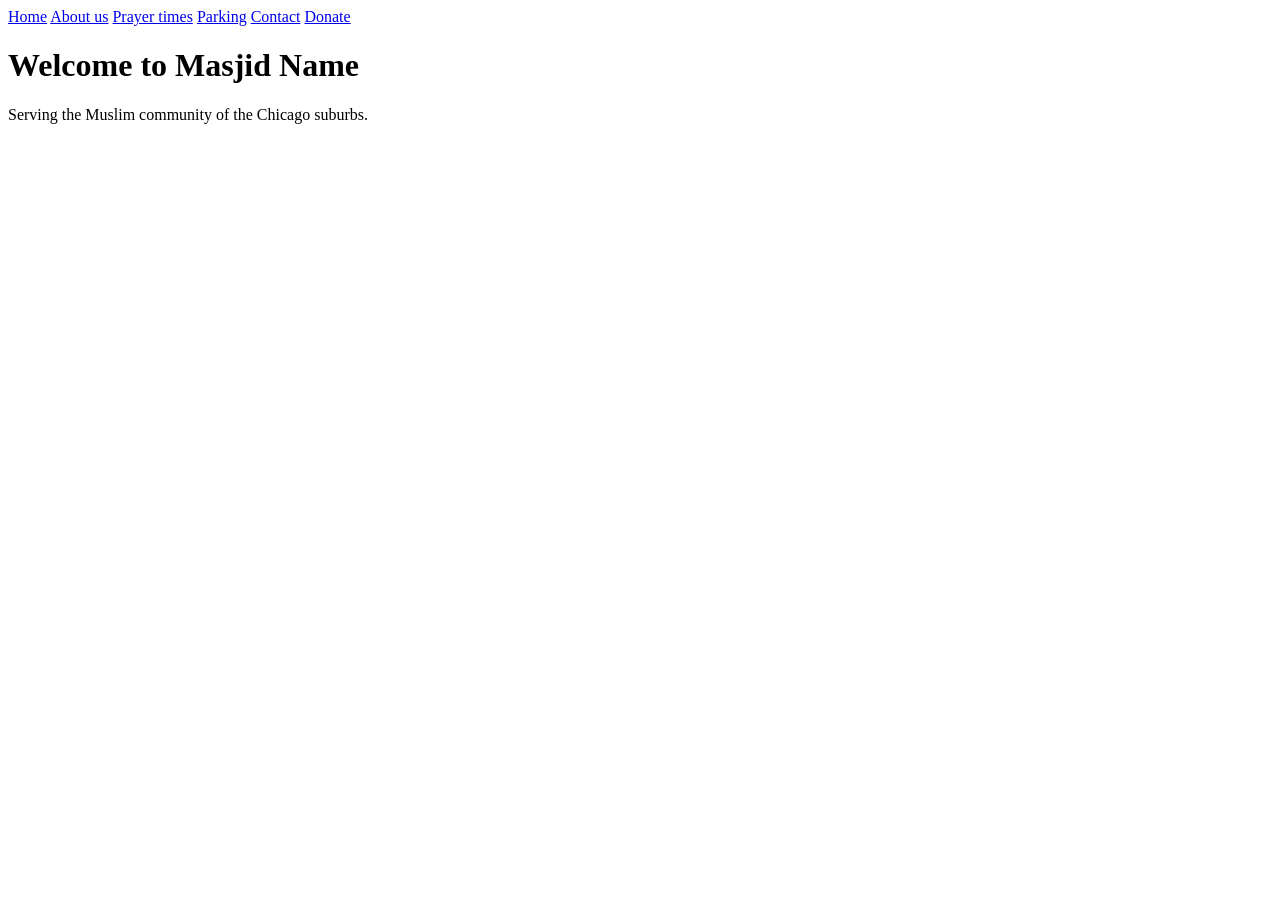
==== index.html @ 1bb38062 "website 1.0" ====
<!DOCTYPE html>
<html lang="en">
<head>
  <meta charset="UTF-8">
  <title>Masjid Name – Home</title>
  <link rel="stylesheet" href="styles.css">
</head>
<body>
  <!-- same header/nav as above -->
  <header>
    <nav>
      <a href="index.html">Home</a>
      <a href="about.html">About us</a>
      <a href="prayer-times.html">Prayer times</a>
      <a href="parking.html">Parking</a>
      <a href="contact.html">Contact</a>
      <a href="donate.html">Donate</a>
    </nav>
  </header>

  <main>
    <h1>Welcome to Masjid Name</h1>
    <p>Serving the Muslim community of the Chicago suburbs.</p>
  </main>
</body>
</html>
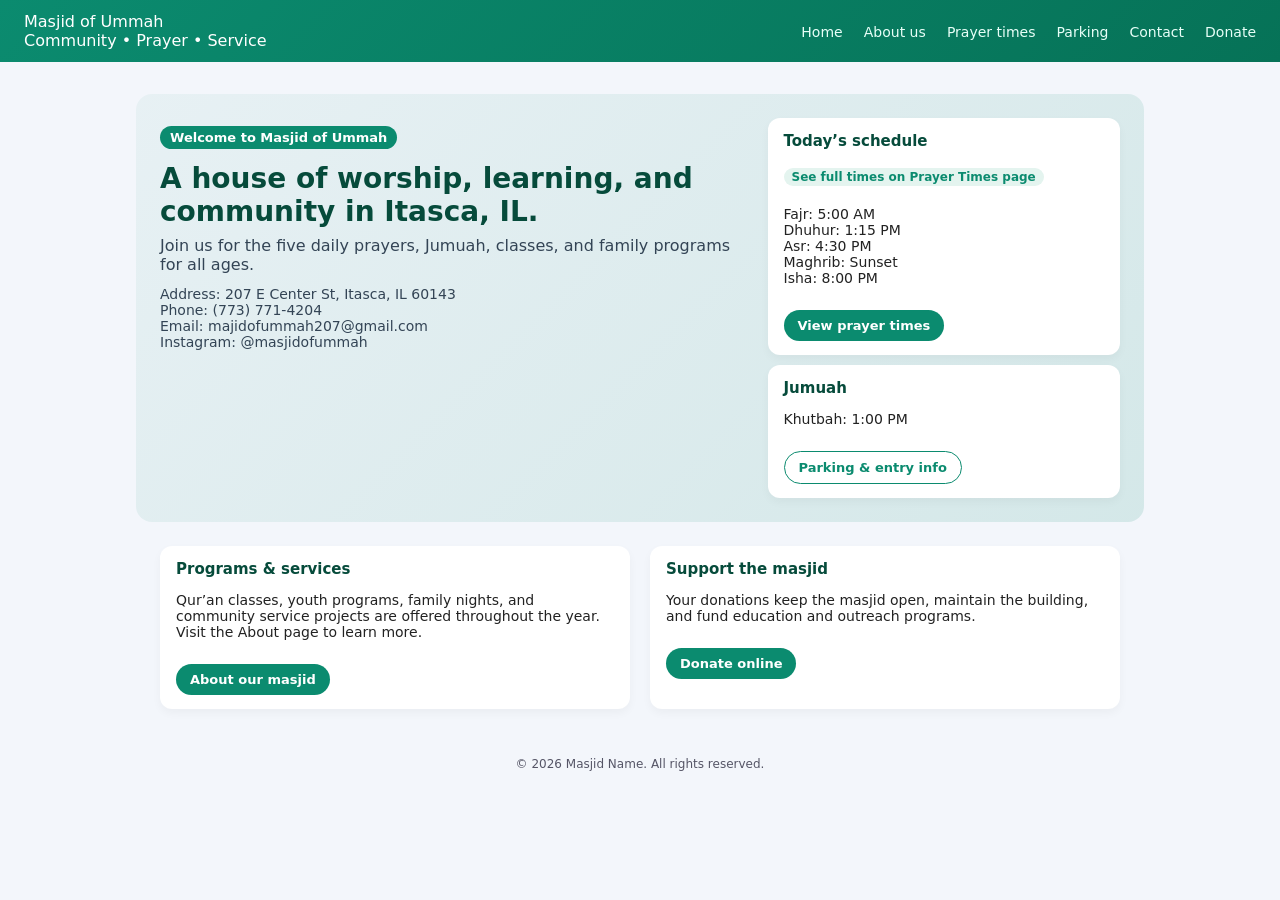
==== commit 57a2591b: "edited logo" ====
--- a/index.html
+++ b/index.html
@@ -4,23 +4,237 @@
   <meta charset="UTF-8">
   <title>Masjid Name – Home</title>
   <link rel="stylesheet" href="styles.css">
+  <style>
+    body {
+      margin: 0;
+      font-family: system-ui, -apple-system, BlinkMacSystemFont, "Segoe UI", sans-serif;
+      background: #f3f6fb;
+      color: #222;
+    }
+    header {
+      background: linear-gradient(135deg, #0b8b6f, #067257);
+      color: #fff;
+      padding: 12px 24px;
+      display: flex;
+      align-items: center;
+      justify-content: space-between;
+    }
+    .logo-area {
+      display: flex;
+      align-items: center;
+      gap: 12px;
+    }
+    .logo-circle {
+      width: 40px;
+      height: 40px;
+      border-radius: 50%;
+      border: 2px solid #fff;
+      display: flex;
+      align-items: center;
+      justify-content: center;
+      font-weight: 700;
+      font-size: 18px;
+      background: rgba(255,255,255,0.15);
+    }
+    .logo-text {
+      display: flex;
+      flex-direction: column;
+      line-height: 1.2;
+    }
+    .logo-text span:first-child {
+      font-weight: 700;
+      font-size: 18px;
+    }
+    nav a {
+      color: #e8fff8;
+      text-decoration: none;
+      margin-left: 16px;
+      font-size: 14px;
+      font-weight: 500;
+    }
+    nav a:hover {
+      text-decoration: underline;
+    }
+    .hero {
+      max-width: 960px;
+      margin: 32px auto 24px;
+      padding: 24px;
+      border-radius: 16px;
+      background: linear-gradient(135deg, #0b8b6f0d, #0b8b6f22);
+      display: grid;
+      grid-template-columns: minmax(0, 2fr) minmax(0, 1.2fr);
+      gap: 20px;
+    }
+    .hero-title {
+      font-size: 28px;
+      margin: 0 0 8px;
+      color: #064b3b;
+    }
+    .hero-subtitle {
+      margin: 0 0 12px;
+      font-size: 16px;
+      color: #345;
+    }
+    .hero-highlight {
+      display: inline-block;
+      margin-top: 8px;
+      padding: 4px 10px;
+      border-radius: 999px;
+      background: #0b8b6f;
+      color: #fff;
+      font-size: 13px;
+      font-weight: 600;
+    }
+    .hero-info {
+      font-size: 14px;
+      margin-top: 10px;
+      color: #345;
+    }
+    .hero-grid {
+      display: grid;
+      gap: 10px;
+    }
+    .card {
+      border-radius: 12px;
+      padding: 14px 16px;
+      background: #fff;
+      box-shadow: 0 4px 10px rgba(0,0,0,0.04);
+      font-size: 14px;
+    }
+    .card h2 {
+      font-size: 15px;
+      margin: 0 0 6px;
+      color: #064b3b;
+    }
+    .pill {
+      display: inline-block;
+      padding: 2px 8px;
+      border-radius: 999px;
+      background: #e4f4ef;
+      color: #0b8b6f;
+      font-size: 12px;
+      font-weight: 600;
+    }
+    .two-col {
+      max-width: 960px;
+      margin: 0 auto 32px;
+      display: grid;
+      grid-template-columns: repeat(auto-fit, minmax(260px, 1fr));
+      gap: 20px;
+      padding: 0 24px;
+    }
+    .link-button {
+      display: inline-block;
+      margin-top: 10px;
+      padding: 8px 14px;
+      border-radius: 999px;
+      background: #0b8b6f;
+      color: #fff;
+      text-decoration: none;
+      font-size: 13px;
+      font-weight: 600;
+    }
+    .link-button.secondary {
+      background: #fff;
+      color: #0b8b6f;
+      border: 1px solid #0b8b6f;
+    }
+    footer {
+      text-align: center;
+      padding: 16px 24px 24px;
+      font-size: 12px;
+      color: #556;
+    }
+    @media (max-width: 720px) {
+      .hero {
+        grid-template-columns: 1fr;
+      }
+      nav {
+        display: flex;
+        flex-wrap: wrap;
+        justify-content: flex-end;
+      }
+      nav a {
+        margin: 4px 0 0 12px;
+      }
+    }
+  </style>
 </head>
 <body>
-  <!-- same header/nav as above -->
-  <header>
-    <nav>
-      <a href="index.html">Home</a>
-      <a href="about.html">About us</a>
-      <a href="prayer-times.html">Prayer times</a>
-      <a href="parking.html">Parking</a>
-      <a href="contact.html">Contact</a>
-      <a href="donate.html">Donate</a>
-    </nav>
-  </header>
-
-  <main>
-    <h1>Welcome to Masjid Name</h1>
-    <p>Serving the Muslim community of the Chicago suburbs.</p>
-  </main>
+  <header class="site-header">
+  <div class="site-branding">
+    <!-- Optional: logo image above the name -->
+    <!-- <img src="masjid-of-ummah-logo.png" alt="Masjid of Ummah" class="site-logo-large"> -->
+
+    <div class="site-name">Masjid of Ummah</div>
+    <div class="site-tagline">Community • Prayer • Service</div>
+  </div>
+
+  <nav class="main-nav">
+    <a href="index.html">Home</a>
+    <a href="about.html">About us</a>
+    <a href="prayer-times.html">Prayer times</a>
+    <a href="parking.html">Parking</a>
+    <a href="contact.html">Contact</a>
+    <a href="donate.html">Donate</a>
+  </nav>
+</header>
+
+  <section class="hero">
+    <div>
+      <p class="hero-highlight">Welcome to Masjid of Ummah</p>
+      <h1 class="hero-title">A house of worship, learning, and community in Itasca, IL.</h1>
+      <p class="hero-subtitle">
+        Join us for the five daily prayers, Jumuah, classes, and family programs for all ages.
+      </p>
+      <p class="hero-info">
+        Address: 207 E Center St, Itasca, IL 60143<br>
+        Phone: (773) 771-4204<br>
+        Email: majidofummah207@gmail.com<br>
+        Instagram: @masjidofummah
+      </p>
+    </div>
+
+    <div class="hero-grid">
+      <div class="card">
+        <h2>Today’s schedule</h2>
+        <p class="pill">See full times on Prayer Times page</p>
+        <p style="margin-top:8px;">Fajr: 5:00 AM<br>Dhuhur: 1:15 PM<br>Asr: 4:30 PM<br>Maghrib: Sunset<br>Isha: 8:00 PM</p>
+        <a href="prayer-times.html" class="link-button">View prayer times</a>
+      </div>
+      <div class="card">
+        <h2>Jumuah</h2>
+        <p>Khutbah: 1:00 PM</p>
+        <a href="parking.html" class="link-button secondary">Parking & entry info</a>
+      </div>
+    </div>
+  </section>
+
+  <section class="two-col">
+    <div class="card">
+      <h2>Programs & services</h2>
+      <p>
+        Qur’an classes, youth programs, family nights, and community service projects
+        are offered throughout the year. Visit the About page to learn more.
+      </p>
+      <a href="about.html" class="link-button">About our masjid</a>
+    </div>
+    <div class="card">
+      <h2>Support the masjid</h2>
+      <p>
+        Your donations keep the masjid open, maintain the building, and fund education
+        and outreach programs.
+      </p>
+      <a href="donate.html" class="link-button">Donate online</a>
+    </div>
+  </section>
+
+  <footer>
+    © <span id="year"></span> Masjid Name. All rights reserved.
+  </footer>
+
+  <script>
+    document.getElementById('year').textContent = new Date().getFullYear();
+  </script>
 </body>
 </html>
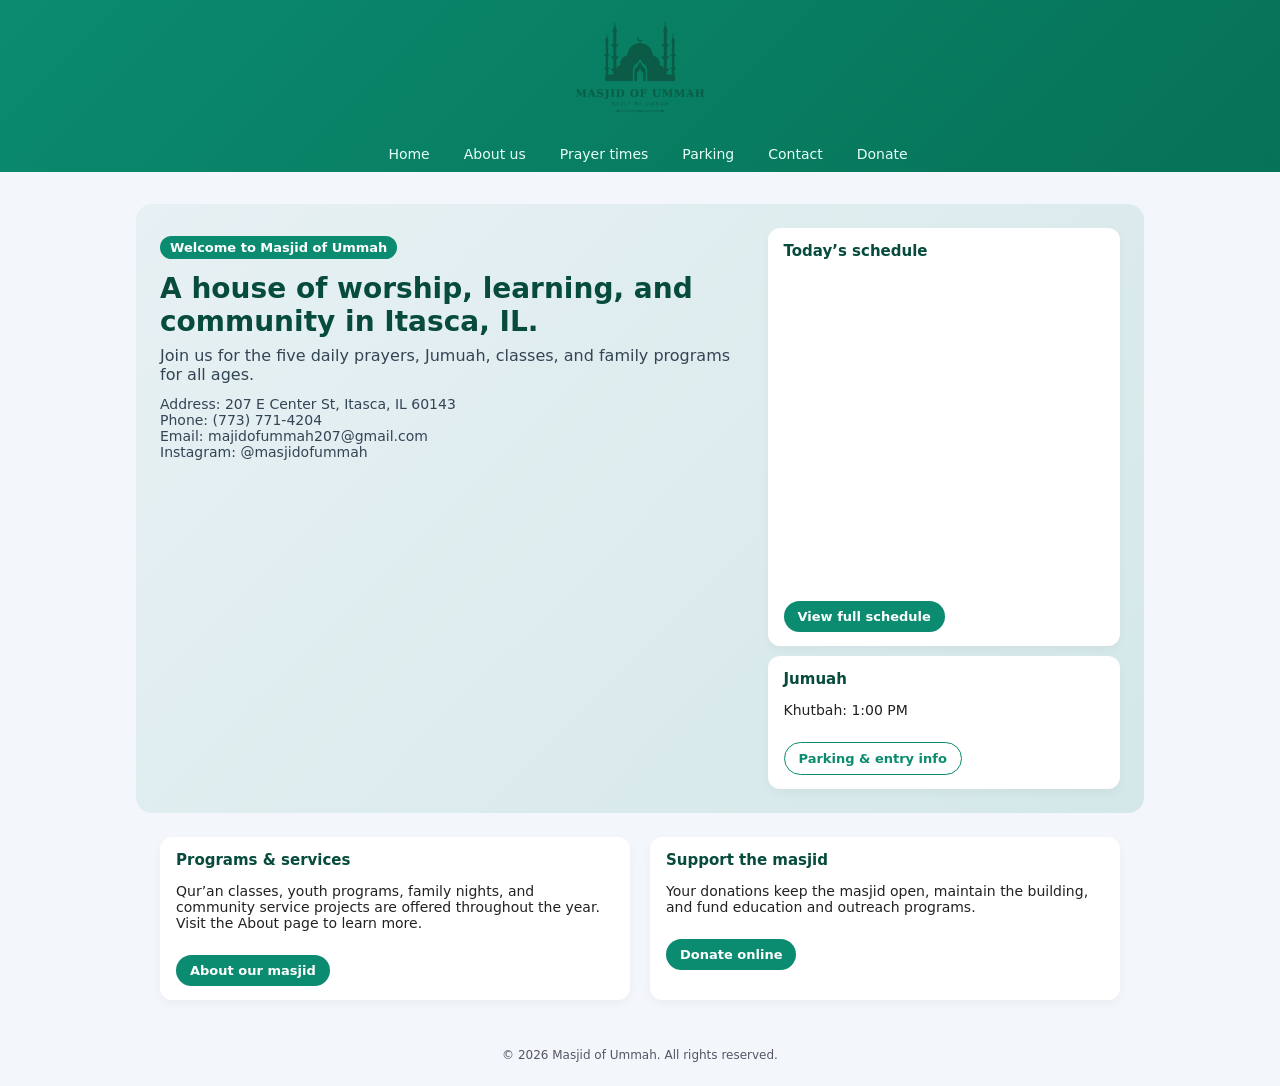
==== commit 2b174249: "added logo and prayer times" ====
--- a/index.html
+++ b/index.html
@@ -2,8 +2,7 @@
 <html lang="en">
 <head>
   <meta charset="UTF-8">
-  <title>Masjid Name – Home</title>
-  <link rel="stylesheet" href="styles.css">
+  <title>Masjid of Ummah – Home</title>
   <style>
     body {
       margin: 0;
@@ -11,50 +10,62 @@
       background: #f3f6fb;
       color: #222;
     }
-    header {
+
+    .site-header {
       background: linear-gradient(135deg, #0b8b6f, #067257);
       color: #fff;
-      padding: 12px 24px;
-      display: flex;
-      align-items: center;
-      justify-content: space-between;
-    }
-    .logo-area {
-      display: flex;
-      align-items: center;
-      gap: 12px;
-    }
-    .logo-circle {
-      width: 40px;
-      height: 40px;
-      border-radius: 50%;
-      border: 2px solid #fff;
-      display: flex;
-      align-items: center;
-      justify-content: center;
-      font-weight: 700;
-      font-size: 18px;
-      background: rgba(255,255,255,0.15);
-    }
-    .logo-text {
+      padding: 18px 24px 10px;
+      text-align: center;
+    }
+
+    .site-branding {
       display: flex;
       flex-direction: column;
-      line-height: 1.2;
-    }
-    .logo-text span:first-child {
-      font-weight: 700;
-      font-size: 18px;
-    }
-    nav a {
+      align-items: center;
+      gap: 4px;
+    }
+
+    .site-logo-large {
+      /* Adjusted height so the new logo fits nicely without being too huge */
+      height: 110px; 
+      width: auto;
+      margin-bottom: 6px;
+    }
+
+    /* We keep this hidden visually but screen readers can still read it */
+    .sr-only {
+      position: absolute;
+      width: 1px;
+      height: 1px;
+      padding: 0;
+      margin: -1px;
+      overflow: hidden;
+      clip: rect(0, 0, 0, 0);
+      border: 0;
+    }
+
+    .main-nav {
+      margin-top: 12px;
+      display: flex;
+      flex-wrap: wrap;
+      justify-content: center;
+      gap: 18px;
+      font-size: 14px;
+      font-weight: 500;
+    }
+
+    .main-nav a {
       color: #e8fff8;
       text-decoration: none;
       margin-left: 16px;
       font-size: 14px;
       font-weight: 500;
     }
-    nav a:hover {
+
+    .main-nav a:hover {
       text-decoration: underline;
     }
+
     .hero {
       max-width: 960px;
       margin: 32px auto 24px;
@@ -105,15 +116,6 @@
       font-size: 15px;
       margin: 0 0 6px;
       color: #064b3b;
-    }
-    .pill {
-      display: inline-block;
-      padding: 2px 8px;
-      border-radius: 999px;
-      background: #e4f4ef;
-      color: #0b8b6f;
-      font-size: 12px;
-      font-weight: 600;
     }
     .two-col {
       max-width: 960px;
@@ -149,36 +151,38 @@
       .hero {
         grid-template-columns: 1fr;
       }
-      nav {
-        display: flex;
-        flex-wrap: wrap;
-        justify-content: flex-end;
+      .main-nav {
+        gap: 12px;
       }
-      nav a {
-        margin: 4px 0 0 12px;
-      }
+    }
+
+    .prayer-times-widget {
+      margin-top: 8px;
     }
   </style>
 </head>
 <body>
   <header class="site-header">
-  <div class="site-branding">
-    <!-- Optional: logo image above the name -->
-    <!-- <img src="masjid-of-ummah-logo.png" alt="Masjid of Ummah" class="site-logo-large"> -->
-
-    <div class="site-name">Masjid of Ummah</div>
-    <div class="site-tagline">Community • Prayer • Service</div>
-  </div>
-
-  <nav class="main-nav">
-    <a href="index.html">Home</a>
-    <a href="about.html">About us</a>
-    <a href="prayer-times.html">Prayer times</a>
-    <a href="parking.html">Parking</a>
-    <a href="contact.html">Contact</a>
-    <a href="donate.html">Donate</a>
-  </nav>
-</header>
+    <div class="site-branding">
+      <!-- The new Version 7 Logo -->
+      <img src="logo.png" alt="Masjid of Ummah - Built By Ummah" class="site-logo-large">
+      
+      <!-- We hide the text visually since it is in the image, but keep it in HTML for screen readers/SEO -->
+      <div class="sr-only">
+        <h1>Masjid of Ummah</h1>
+        <p>Built By Ummah</p>
+      </div>
+    </div>
+
+    <nav class="main-nav">
+      <a href="index.html">Home</a>
+      <a href="about.html">About us</a>
+      <a href="prayer-times.html">Prayer times</a>
+      <a href="parking.html">Parking</a>
+      <a href="contact.html">Contact</a>
+      <a href="donate.html">Donate</a>
+    </nav>
+  </header>
 
   <section class="hero">
     <div>
@@ -198,10 +202,20 @@
     <div class="hero-grid">
       <div class="card">
         <h2>Today’s schedule</h2>
-        <p class="pill">See full times on Prayer Times page</p>
-        <p style="margin-top:8px;">Fajr: 5:00 AM<br>Dhuhur: 1:15 PM<br>Asr: 4:30 PM<br>Maghrib: Sunset<br>Isha: 8:00 PM</p>
-        <a href="prayer-times.html" class="link-button">View prayer times</a>
+
+        <div class="prayer-times-widget">
+          <iframe
+            src="https://timing.athanplus.com/masjid/widgets/embed?theme=1&masjid_id=PAPybNdJ&khutbah=1:00PM"
+            width="100%"
+            height="320"
+            frameborder="0"
+            allowtransparency="true">
+          </iframe>
+        </div>
+
+        <a href="prayer-times.html" class="link-button">View full schedule</a>
       </div>
+
       <div class="card">
         <h2>Jumuah</h2>
         <p>Khutbah: 1:00 PM</p>
@@ -230,7 +244,7 @@
   </section>
 
   <footer>
-    © <span id="year"></span> Masjid Name. All rights reserved.
+    © <span id="year"></span> Masjid of Ummah. All rights reserved.
   </footer>
 
   <script>
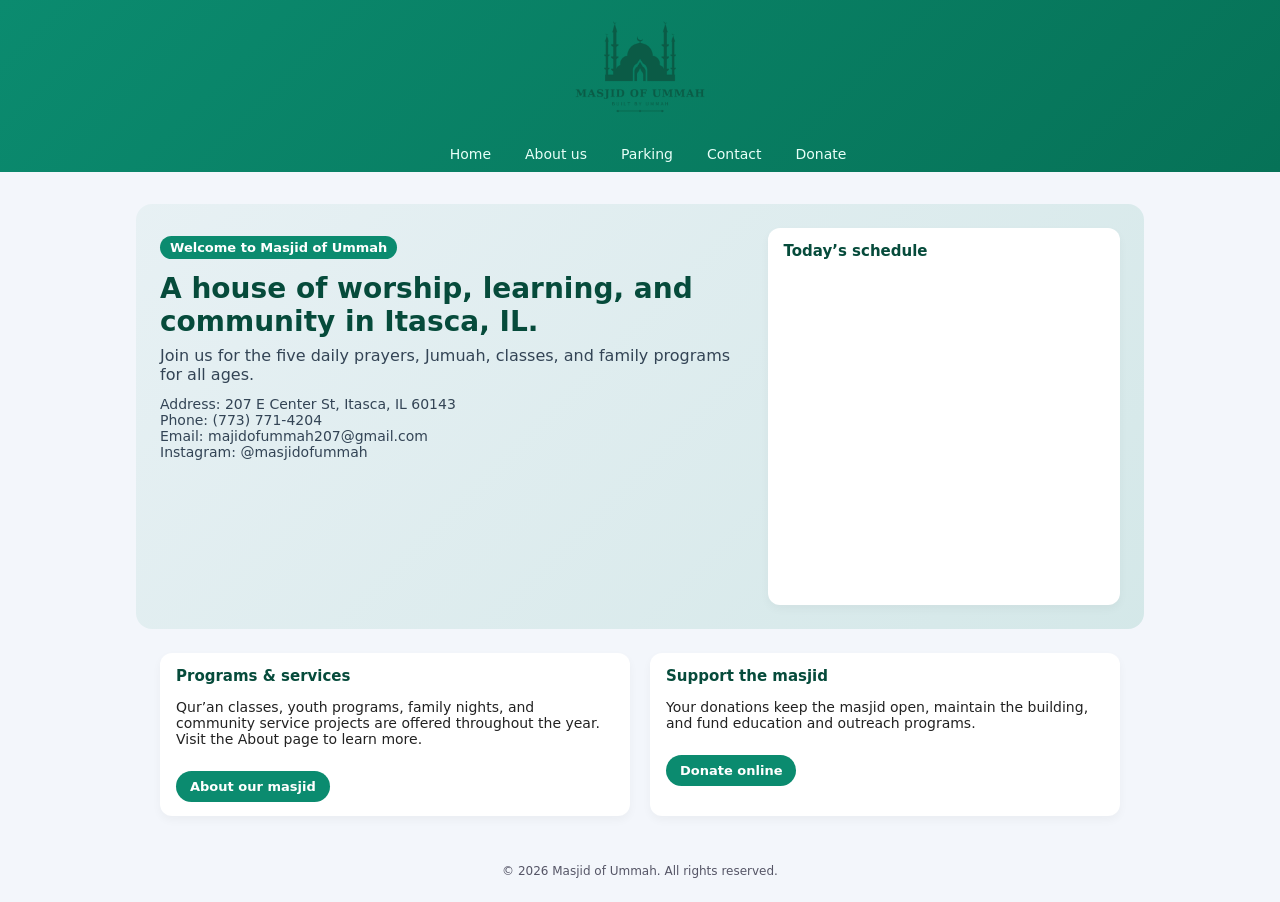
==== commit f8b325fc: "donate page added" ====
--- a/index.html
+++ b/index.html
@@ -3,6 +3,8 @@
 <head>
   <meta charset="UTF-8">
   <title>Masjid of Ummah – Home</title>
+  <link rel="icon" type="image/x-icon" href="favicon.ico">
+  <link rel="stylesheet" href="styles.css">
   <style>
     body {
       margin: 0;
@@ -177,7 +179,7 @@
     <nav class="main-nav">
       <a href="index.html">Home</a>
       <a href="about.html">About us</a>
-      <a href="prayer-times.html">Prayer times</a>
+      <!-- <a href="ramadan.html">PRamadan</a> -->
       <a href="parking.html">Parking</a>
       <a href="contact.html">Contact</a>
       <a href="donate.html">Donate</a>
@@ -213,14 +215,6 @@
           </iframe>
         </div>
 
-        <a href="prayer-times.html" class="link-button">View full schedule</a>
-      </div>
-
-      <div class="card">
-        <h2>Jumuah</h2>
-        <p>Khutbah: 1:00 PM</p>
-        <a href="parking.html" class="link-button secondary">Parking & entry info</a>
-      </div>
     </div>
   </section>
 
--- a/styles.css
+++ b/styles.css
@@ -0,0 +1,191 @@
+/* =========================================
+   GLOBAL STYLES
+   ========================================= */
+body {
+  margin: 0;
+  font-family: system-ui, -apple-system, BlinkMacSystemFont, "Segoe UI", sans-serif;
+  background: #f3f6fb;
+  color: #222;
+}
+
+/* Added for SEO & Screen Readers (hides text visually since the logo has the text drawn in) */
+.sr-only {
+  position: absolute;
+  width: 1px;
+  height: 1px;
+  padding: 0;
+  margin: -1px;
+  overflow: hidden;
+  clip: rect(0, 0, 0, 0);
+  border: 0;
+}
+
+/* =========================================
+   HEADER & NAVIGATION
+   ========================================= */
+.site-header {
+  background: linear-gradient(135deg, #0b8b6f, #067257);
+  color: #fff;
+  padding: 18px 24px 10px;
+  text-align: center;
+}
+
+.site-branding {
+  display: flex;
+  flex-direction: column;
+  align-items: center;
+  gap: 4px;
+}
+
+.site-logo-large {
+  height: 110px;
+  width: auto;
+  margin-bottom: 6px;
+}
+
+.main-nav {
+  margin-top: 12px;
+  display: flex;
+  flex-wrap: wrap;
+  justify-content: center;
+  gap: 18px;
+  font-size: 14px;
+  font-weight: 500;
+}
+
+.main-nav a {
+  color: #e8fff8;
+  text-decoration: none;
+}
+
+.main-nav a:hover {
+  text-decoration: underline;
+}
+
+/* =========================================
+   MAIN LAYOUT & COMPONENTS
+   ========================================= */
+.page {
+  max-width: 960px;
+  margin: 32px auto;
+  padding: 0 24px;
+}
+
+.hero {
+  max-width: 960px;
+  margin: 32px auto 24px;
+  padding: 24px;
+  border-radius: 16px;
+  background: linear-gradient(135deg, #0b8b6f0d, #0b8b6f22);
+  display: grid;
+  grid-template-columns: minmax(0, 2fr) minmax(0, 1.2fr);
+  gap: 20px;
+}
+
+.hero-title {
+  font-size: 28px;
+  margin: 0 0 8px;
+  color: #064b3b;
+}
+
+.hero-subtitle {
+  margin: 0 0 12px;
+  font-size: 16px;
+  color: #345;
+}
+
+.hero-highlight {
+  display: inline-block;
+  margin-top: 8px;
+  padding: 4px 10px;
+  border-radius: 999px;
+  background: #0b8b6f;
+  color: #fff;
+  font-size: 13px;
+  font-weight: 600;
+}
+
+.hero-info {
+  font-size: 14px;
+  margin-top: 10px;
+  color: #345;
+}
+
+.hero-grid {
+  display: grid;
+  gap: 10px;
+}
+
+.card {
+  border-radius: 12px;
+  padding: 14px 16px;
+  background: #fff;
+  box-shadow: 0 4px 10px rgba(0, 0, 0, 0.04);
+  font-size: 14px;
+}
+
+.card h2 {
+  font-size: 15px;
+  margin: 0 0 6px;
+  color: #064b3b;
+}
+
+.two-col {
+  max-width: 960px;
+  margin: 0 auto 32px;
+  display: grid;
+  grid-template-columns: repeat(auto-fit, minmax(260px, 1fr));
+  gap: 20px;
+  padding: 0 24px;
+}
+
+.link-button {
+  display: inline-block;
+  margin-top: 10px;
+  padding: 8px 14px;
+  border-radius: 999px;
+  background: #0b8b6f;
+  color: #fff;
+  text-decoration: none;
+  font-size: 13px;
+  font-weight: 600;
+}
+
+.link-button.secondary {
+  background: #fff;
+  color: #0b8b6f;
+  border: 1px solid #0b8b6f;
+}
+
+.pill {
+  display: inline-block;
+  padding: 2px 8px;
+  border-radius: 999px;
+  background: #e4f4ef;
+  color: #0b8b6f;
+  font-size: 12px;
+  font-weight: 600;
+}
+
+.prayer-times-widget {
+  margin-top: 8px;
+}
+
+footer {
+  text-align: center;
+  padding: 16px 24px 24px;
+  font-size: 12px;
+  color: #556;
+}
+
+/* =========================================
+   RESPONSIVE (MOBILE)
+   ========================================= */
+@media (max-width: 720px) {
+  .hero {
+    grid-template-columns: 1fr;
+  }
+  .main-nav {
+    gap: 12px;
+  }
+}
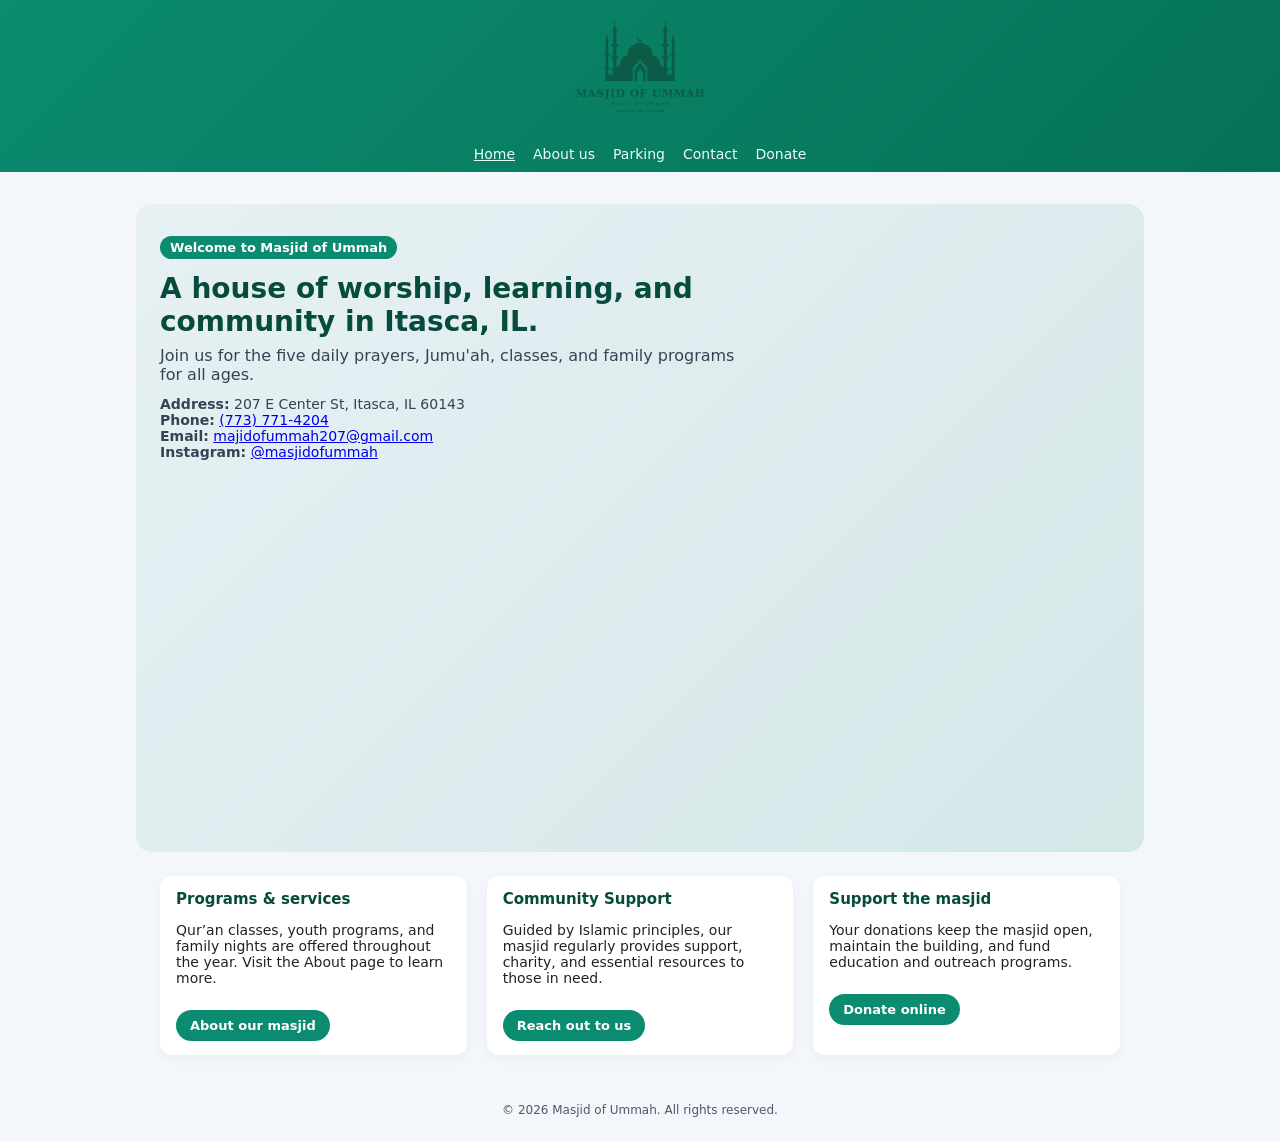
==== commit 9492b869: "edited the prayer times" ====
--- a/index.html
+++ b/index.html
@@ -3,173 +3,13 @@
 <head>
   <meta charset="UTF-8">
   <title>Masjid of Ummah – Home</title>
-  <link rel="icon" type="image/x-icon" href="favicon.ico">
-  <link rel="stylesheet" href="styles.css">
-  <style>
-    body {
-      margin: 0;
-      font-family: system-ui, -apple-system, BlinkMacSystemFont, "Segoe UI", sans-serif;
-      background: #f3f6fb;
-      color: #222;
-    }
-
-    .site-header {
-      background: linear-gradient(135deg, #0b8b6f, #067257);
-      color: #fff;
-      padding: 18px 24px 10px;
-      text-align: center;
-    }
-
-    .site-branding {
-      display: flex;
-      flex-direction: column;
-      align-items: center;
-      gap: 4px;
-    }
-
-    .site-logo-large {
-      /* Adjusted height so the new logo fits nicely without being too huge */
-      height: 110px; 
-      width: auto;
-      margin-bottom: 6px;
-    }
-
-    /* We keep this hidden visually but screen readers can still read it */
-    .sr-only {
-      position: absolute;
-      width: 1px;
-      height: 1px;
-      padding: 0;
-      margin: -1px;
-      overflow: hidden;
-      clip: rect(0, 0, 0, 0);
-      border: 0;
-    }
-
-    .main-nav {
-      margin-top: 12px;
-      display: flex;
-      flex-wrap: wrap;
-      justify-content: center;
-      gap: 18px;
-      font-size: 14px;
-      font-weight: 500;
-    }
-
-    .main-nav a {
-      color: #e8fff8;
-      text-decoration: none;
-      margin-left: 16px;
-      font-size: 14px;
-      font-weight: 500;
-    }
-
-    .main-nav a:hover {
-      text-decoration: underline;
-    }
-
-    .hero {
-      max-width: 960px;
-      margin: 32px auto 24px;
-      padding: 24px;
-      border-radius: 16px;
-      background: linear-gradient(135deg, #0b8b6f0d, #0b8b6f22);
-      display: grid;
-      grid-template-columns: minmax(0, 2fr) minmax(0, 1.2fr);
-      gap: 20px;
-    }
-    .hero-title {
-      font-size: 28px;
-      margin: 0 0 8px;
-      color: #064b3b;
-    }
-    .hero-subtitle {
-      margin: 0 0 12px;
-      font-size: 16px;
-      color: #345;
-    }
-    .hero-highlight {
-      display: inline-block;
-      margin-top: 8px;
-      padding: 4px 10px;
-      border-radius: 999px;
-      background: #0b8b6f;
-      color: #fff;
-      font-size: 13px;
-      font-weight: 600;
-    }
-    .hero-info {
-      font-size: 14px;
-      margin-top: 10px;
-      color: #345;
-    }
-    .hero-grid {
-      display: grid;
-      gap: 10px;
-    }
-    .card {
-      border-radius: 12px;
-      padding: 14px 16px;
-      background: #fff;
-      box-shadow: 0 4px 10px rgba(0,0,0,0.04);
-      font-size: 14px;
-    }
-    .card h2 {
-      font-size: 15px;
-      margin: 0 0 6px;
-      color: #064b3b;
-    }
-    .two-col {
-      max-width: 960px;
-      margin: 0 auto 32px;
-      display: grid;
-      grid-template-columns: repeat(auto-fit, minmax(260px, 1fr));
-      gap: 20px;
-      padding: 0 24px;
-    }
-    .link-button {
-      display: inline-block;
-      margin-top: 10px;
-      padding: 8px 14px;
-      border-radius: 999px;
-      background: #0b8b6f;
-      color: #fff;
-      text-decoration: none;
-      font-size: 13px;
-      font-weight: 600;
-    }
-    .link-button.secondary {
-      background: #fff;
-      color: #0b8b6f;
-      border: 1px solid #0b8b6f;
-    }
-    footer {
-      text-align: center;
-      padding: 16px 24px 24px;
-      font-size: 12px;
-      color: #556;
-    }
-    @media (max-width: 720px) {
-      .hero {
-        grid-template-columns: 1fr;
-      }
-      .main-nav {
-        gap: 12px;
-      }
-    }
-
-    .prayer-times-widget {
-      margin-top: 8px;
-    }
-  </style>
+  <link rel="icon" type="image/x-icon" href="favicon.ico?v=2">
+  <link rel="stylesheet" href="styles.css?v=6">
 </head>
 <body>
   <header class="site-header">
     <div class="site-branding">
-      <!-- The new Version 7 Logo -->
       <img src="logo.png" alt="Masjid of Ummah - Built By Ummah" class="site-logo-large">
-      
-      <!-- We hide the text visually since it is in the image, but keep it in HTML for screen readers/SEO -->
       <div class="sr-only">
         <h1>Masjid of Ummah</h1>
         <p>Built By Ummah</p>
@@ -177,9 +17,8 @@
     </div>
 
     <nav class="main-nav">
-      <a href="index.html">Home</a>
+      <a href="index.html" style="text-decoration: underline;">Home</a>
       <a href="about.html">About us</a>
-      <!-- <a href="ramadan.html">PRamadan</a> -->
       <a href="parking.html">Parking</a>
       <a href="contact.html">Contact</a>
       <a href="donate.html">Donate</a>
@@ -187,46 +26,63 @@
   </header>
 
   <section class="hero">
-    <div>
-      <p class="hero-highlight">Welcome to Masjid of Ummah</p>
+    
+    <!-- Centered Text Section -->
+    <div class="hero-content-left">
+      <div>
+        <p class="hero-highlight">Welcome to Masjid of Ummah</p>
+      </div>
       <h1 class="hero-title">A house of worship, learning, and community in Itasca, IL.</h1>
       <p class="hero-subtitle">
-        Join us for the five daily prayers, Jumuah, classes, and family programs for all ages.
+        Join us for the five daily prayers, Jumu'ah, classes, and family programs for all ages.
       </p>
-      <p class="hero-info">
-        Address: 207 E Center St, Itasca, IL 60143<br>
-        Phone: (773) 771-4204<br>
-        Email: majidofummah207@gmail.com<br>
-        Instagram: @masjidofummah
+      
+      <p class="hero-info hero-info-links">
+        <strong>Address:</strong> 207 E Center St, Itasca, IL 60143<br>
+        <strong>Phone:</strong> <a href="tel:+17737714204">(773) 771-4204</a><br>
+        <strong>Email:</strong> <a href="mailto:majidofummah207@gmail.com">majidofummah207@gmail.com</a><br>
+        <strong>Instagram:</strong> <a href="https://instagram.com/masjidofummah" target="_blank">@masjidofummah</a>
       </p>
     </div>
 
+    <!-- Prayer Times Section -->
     <div class="hero-grid">
-      <div class="card">
-        <h2>Today’s schedule</h2>
-
-        <div class="prayer-times-widget">
+      <div class="prayer-card-container">
+        <div class="prayer-widget-wrapper">
           <iframe
-            src="https://timing.athanplus.com/masjid/widgets/embed?theme=1&masjid_id=PAPybNdJ&khutbah=1:00PM"
+            src="https://timing.athanplus.com/masjid/widgets/embed?theme=3&masjid_id=PAPybNdJ&khutbah=1:00PM"
             width="100%"
-            height="320"
+            height="600"
             frameborder="0"
-            allowtransparency="true">
+            allowtransparency="true"
+            style="display: block;">
           </iframe>
         </div>
-
+      </div>
     </div>
+    
   </section>
 
-  <section class="two-col">
+  <!-- Changed class from two-col to three-col to fit the new card -->
+  <section class="two-col" style="grid-template-columns: repeat(auto-fit, minmax(280px, 1fr));">
+    
     <div class="card">
       <h2>Programs & services</h2>
       <p>
-        Qur’an classes, youth programs, family nights, and community service projects
-        are offered throughout the year. Visit the About page to learn more.
+        Qur’an classes, youth programs, and family nights are offered throughout the year. Visit the About page to learn more.
       </p>
       <a href="about.html" class="link-button">About our masjid</a>
     </div>
+
+    <!-- NEW CARD ADDED HERE -->
+    <div class="card">
+      <h2>Community Support</h2>
+      <p>
+        Guided by Islamic principles, our masjid regularly provides support, charity, and essential resources to those in need.
+      </p>
+      <a href="contact.html" class="link-button">Reach out to us</a>
+    </div>
+
     <div class="card">
       <h2>Support the masjid</h2>
       <p>
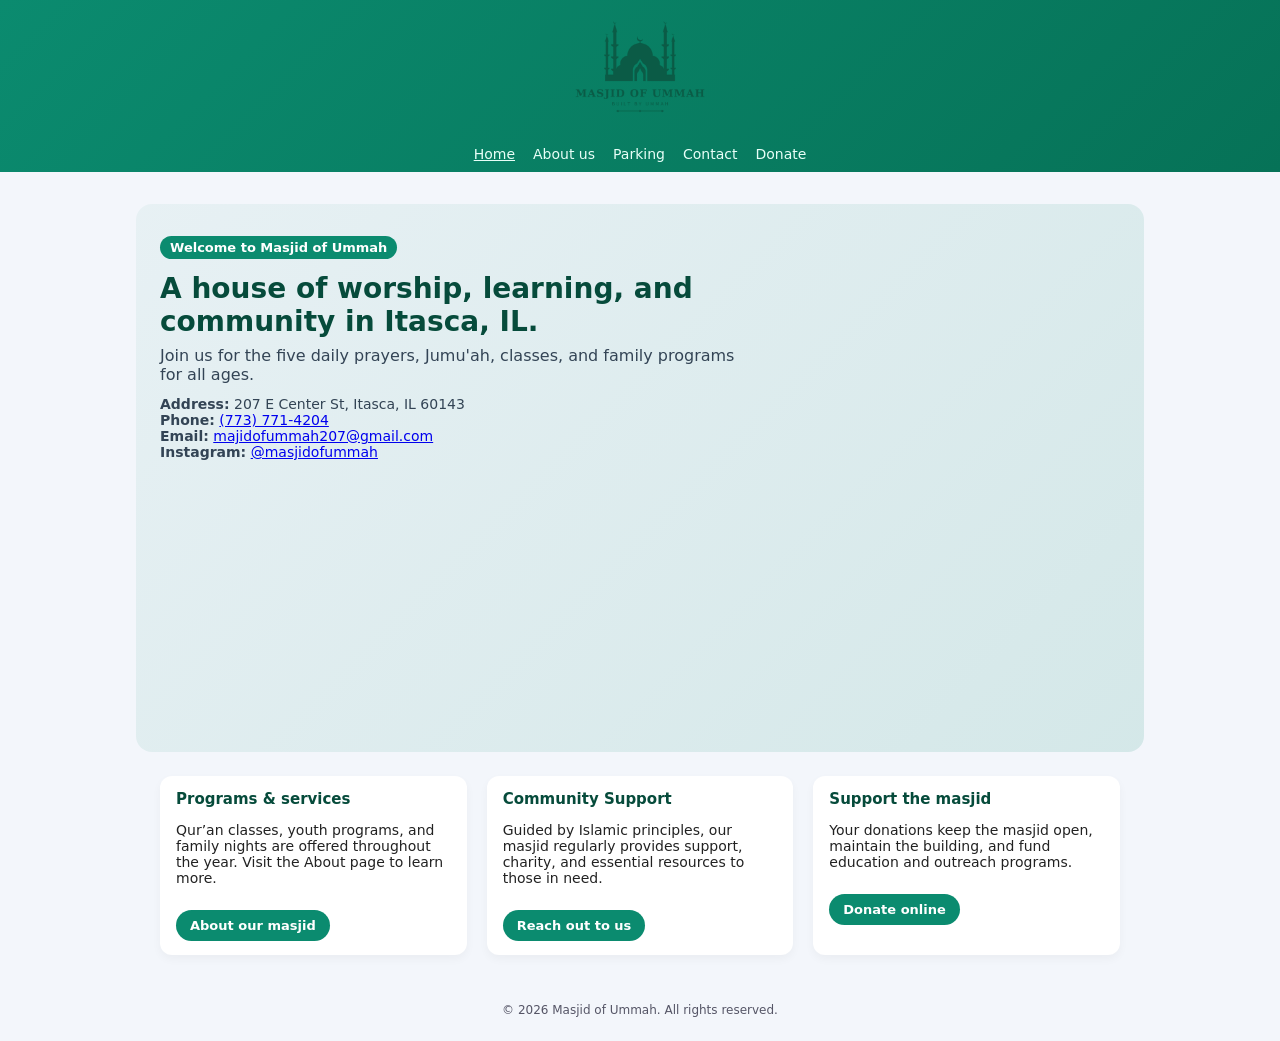
==== commit 763328cc: "edited the prayer times" ====
--- a/index.html
+++ b/index.html
@@ -52,7 +52,7 @@
           <iframe
             src="https://timing.athanplus.com/masjid/widgets/embed?theme=3&masjid_id=PAPybNdJ&khutbah=1:00PM"
             width="100%"
-            height="600"
+            height="500"
             frameborder="0"
             allowtransparency="true"
             style="display: block;">
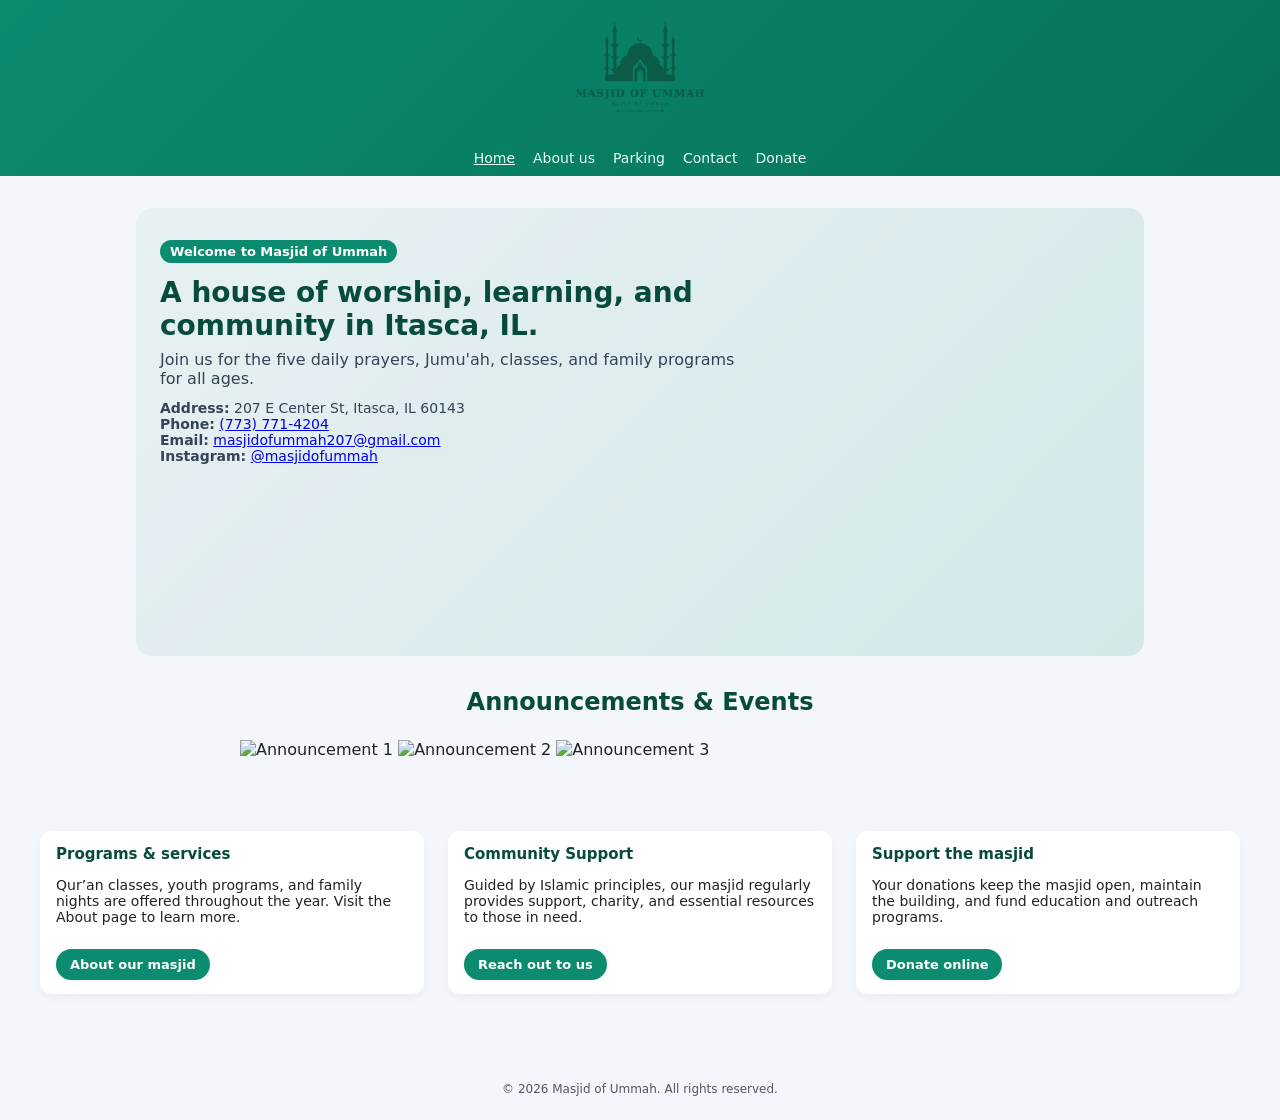
==== commit 7eb3053d: "fixed size announce" ====
--- a/index.html
+++ b/index.html
@@ -4,12 +4,16 @@
   <meta charset="UTF-8">
   <title>Masjid of Ummah – Home</title>
   <link rel="icon" type="image/x-icon" href="favicon.ico?v=2">
-  <link rel="stylesheet" href="styles.css?v=6">
+  <!-- Bumped to v=8 so your new CSS height applies -->
+  <link rel="stylesheet" href="styles.css?v=8">
 </head>
 <body>
+  
   <header class="site-header">
     <div class="site-branding">
-      <img src="logo.png" alt="Masjid of Ummah - Built By Ummah" class="site-logo-large">
+      <a href="index.html" style="display: block;">
+        <img src="logo.png" alt="Masjid of Ummah - Built By Ummah" class="site-logo-large">
+      </a>
       <div class="sr-only">
         <h1>Masjid of Ummah</h1>
         <p>Built By Ummah</p>
@@ -26,7 +30,6 @@
   </header>
 
   <section class="hero">
-    
     <!-- Centered Text Section -->
     <div class="hero-content-left">
       <div>
@@ -40,7 +43,7 @@
       <p class="hero-info hero-info-links">
         <strong>Address:</strong> 207 E Center St, Itasca, IL 60143<br>
         <strong>Phone:</strong> <a href="tel:+17737714204">(773) 771-4204</a><br>
-        <strong>Email:</strong> <a href="mailto:majidofummah207@gmail.com">majidofummah207@gmail.com</a><br>
+        <strong>Email:</strong> <a href="mailto:masjidofummah207@gmail.com">masjidofummah207@gmail.com</a><br>
         <strong>Instagram:</strong> <a href="https://instagram.com/masjidofummah" target="_blank">@masjidofummah</a>
       </p>
     </div>
@@ -52,7 +55,7 @@
           <iframe
             src="https://timing.athanplus.com/masjid/widgets/embed?theme=3&masjid_id=PAPybNdJ&khutbah=1:00PM"
             width="100%"
-            height="500"
+            height="400"
             frameborder="0"
             allowtransparency="true"
             style="display: block;">
@@ -60,11 +63,22 @@
         </div>
       </div>
     </div>
-    
   </section>
 
-  <!-- Changed class from two-col to three-col to fit the new card -->
-  <section class="two-col" style="grid-template-columns: repeat(auto-fit, minmax(280px, 1fr));">
+  <!-- FIXED ANNOUNCEMENT PHOTO SLIDER -->
+  <section class="slider-container" style="max-width: 800px; margin: 0 auto 48px; padding: 0 24px;">
+    <h2 style="font-size: 24px; color: #064b3b; margin-top: 32px; margin-bottom: 24px; text-align: center;">Announcements & Events</h2>
+    <div class="slider-wrapper">
+      <div class="slider-images">
+        <!-- Add your 3 images to the project folder and name them like this: -->
+        <img src="announce1.jpeg" alt="Announcement 1">
+        <img src="announce2.jpeg" alt="Announcement 2">
+        <img src="announce3.jpeg" alt="Announcement 3">
+      </div>
+    </div>
+  </section>
+
+  <section class="two-col" style="display: grid; gap: 24px; padding: 24px; max-width: 1200px; margin: 0 auto 48px; grid-template-columns: repeat(auto-fit, minmax(280px, 1fr));">
     
     <div class="card">
       <h2>Programs & services</h2>
@@ -74,7 +88,6 @@
       <a href="about.html" class="link-button">About our masjid</a>
     </div>
 
-    <!-- NEW CARD ADDED HERE -->
     <div class="card">
       <h2>Community Support</h2>
       <p>
@@ -91,6 +104,7 @@
       </p>
       <a href="donate.html" class="link-button">Donate online</a>
     </div>
+
   </section>
 
   <footer>
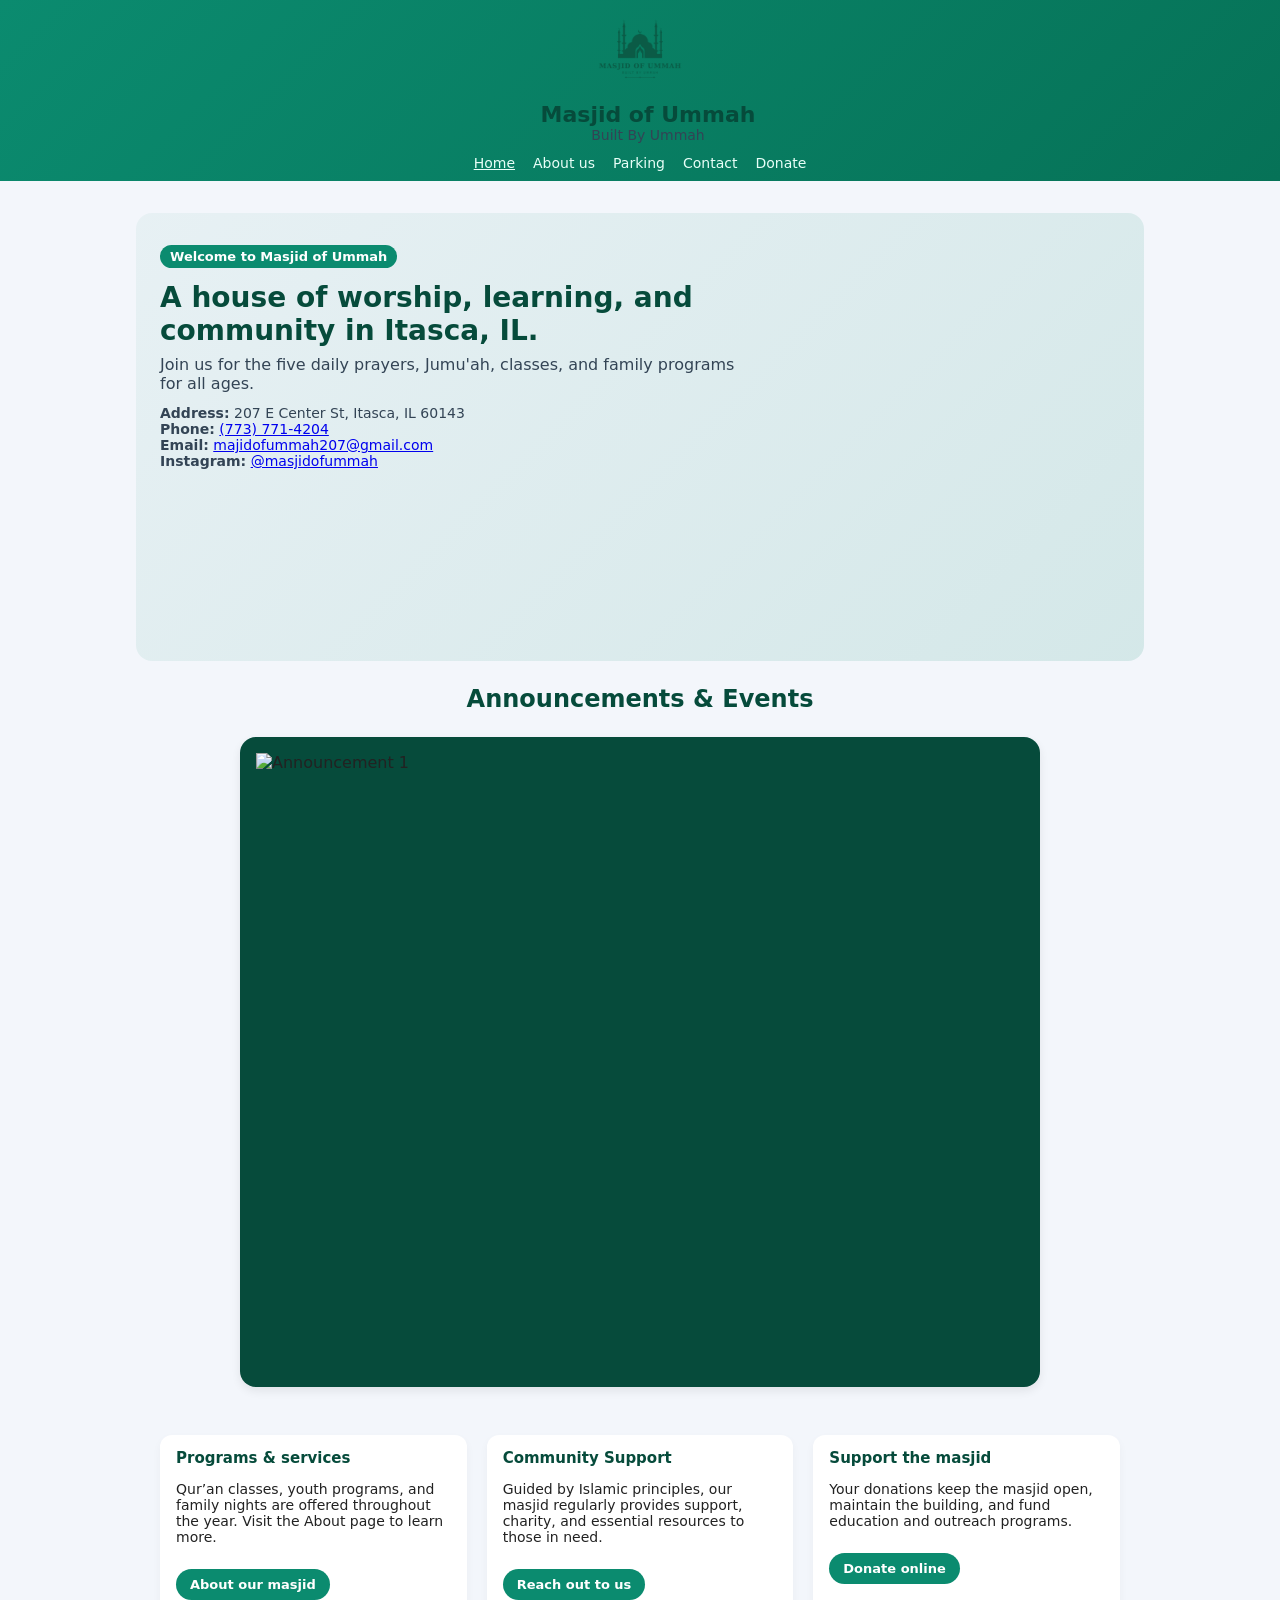
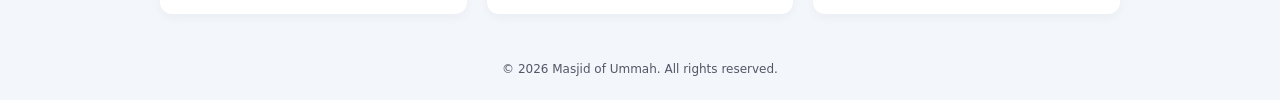
==== commit 16fd2456: "fixed bugs" ====
--- a/index.html
+++ b/index.html
@@ -4,19 +4,20 @@
   <meta charset="UTF-8">
   <title>Masjid of Ummah – Home</title>
   <link rel="icon" type="image/x-icon" href="favicon.ico?v=2">
-  <!-- Bumped to v=8 so your new CSS height applies -->
   <link rel="stylesheet" href="styles.css?v=8">
 </head>
 <body>
   
   <header class="site-header">
-    <div class="site-branding">
+    <!-- Updated Branding: Flexbox aligns the logo and text side-by-side -->
+    <div class="site-branding" style="display: flex; align-items: center;">
       <a href="index.html" style="display: block;">
-        <img src="logo.png" alt="Masjid of Ummah - Built By Ummah" class="site-logo-large">
+        <img src="logo.png" alt="Masjid of Ummah Logo" class="site-logo-large" style="max-height: 70px; width: auto;">
       </a>
-      <div class="sr-only">
-        <h1>Masjid of Ummah</h1>
-        <p>Built By Ummah</p>
+      <!-- Text is now visible and styled next to the logo -->
+      <div style="margin-left: 16px;">
+        <h1 style="margin: 0; font-size: 22px; color: #064b3b; font-weight: bold;">Masjid of Ummah</h1>
+        <p style="margin: 0; font-size: 14px; color: #345;">Built By Ummah</p>
       </div>
     </div>
 
@@ -30,6 +31,7 @@
   </header>
 
   <section class="hero">
+    
     <!-- Centered Text Section -->
     <div class="hero-content-left">
       <div>
@@ -43,7 +45,7 @@
       <p class="hero-info hero-info-links">
         <strong>Address:</strong> 207 E Center St, Itasca, IL 60143<br>
         <strong>Phone:</strong> <a href="tel:+17737714204">(773) 771-4204</a><br>
-        <strong>Email:</strong> <a href="mailto:masjidofummah207@gmail.com">masjidofummah207@gmail.com</a><br>
+        <strong>Email:</strong> <a href="mailto:majidofummah207@gmail.com">majidofummah207@gmail.com</a><br>
         <strong>Instagram:</strong> <a href="https://instagram.com/masjidofummah" target="_blank">@masjidofummah</a>
       </p>
     </div>
@@ -63,22 +65,25 @@
         </div>
       </div>
     </div>
+    
   </section>
 
-  <!-- FIXED ANNOUNCEMENT PHOTO SLIDER -->
+  <!-- NEW ANNOUNCEMENT PHOTO SLIDER (TALL 3:4 FORMAT) -->
   <section class="slider-container" style="max-width: 800px; margin: 0 auto 48px; padding: 0 24px;">
-    <h2 style="font-size: 24px; color: #064b3b; margin-top: 32px; margin-bottom: 24px; text-align: center;">Announcements & Events</h2>
-    <div class="slider-wrapper">
-      <div class="slider-images">
-        <!-- Add your 3 images to the project folder and name them like this: -->
-        <img src="announce1.jpeg" alt="Announcement 1">
-        <img src="announce2.jpeg" alt="Announcement 2">
-        <img src="announce3.jpeg" alt="Announcement 3">
+    <h2 style="font-size: 24px; color: #064b3b; text-align: center; margin-top: 0; margin-bottom: 24px;">Announcements & Events</h2>
+    
+    <!-- Height set to 650px to accommodate tall posters without cropping -->
+    <div class="slider-wrapper" style="width: 100%; height: 650px; border-radius: 16px; overflow: hidden; position: relative; box-shadow: 0 4px 10px rgba(0,0,0,0.08); background: #064b3b;">
+      <div class="slider-images" style="display: flex; width: 300%; height: 100%; animation: slideAnimation 15s infinite ease-in-out;">
+        <!-- object-fit: contain ensures the whole image fits in the box -->
+        <img src="announce1.jpeg" alt="Announcement 1" style="width: 33.3333%; height: 100%; object-fit: contain; padding: 16px; box-sizing: border-box;">
+        <img src="announce2.jpeg" alt="Announcement 2" style="width: 33.3333%; height: 100%; object-fit: contain; padding: 16px; box-sizing: border-box;">
+        <img src="announce3.jpeg" alt="Announcement 3" style="width: 33.3333%; height: 100%; object-fit: contain; padding: 16px; box-sizing: border-box;">
       </div>
     </div>
   </section>
 
-  <section class="two-col" style="display: grid; gap: 24px; padding: 24px; max-width: 1200px; margin: 0 auto 48px; grid-template-columns: repeat(auto-fit, minmax(280px, 1fr));">
+  <section class="two-col" style="grid-template-columns: repeat(auto-fit, minmax(280px, 1fr));">
     
     <div class="card">
       <h2>Programs & services</h2>
